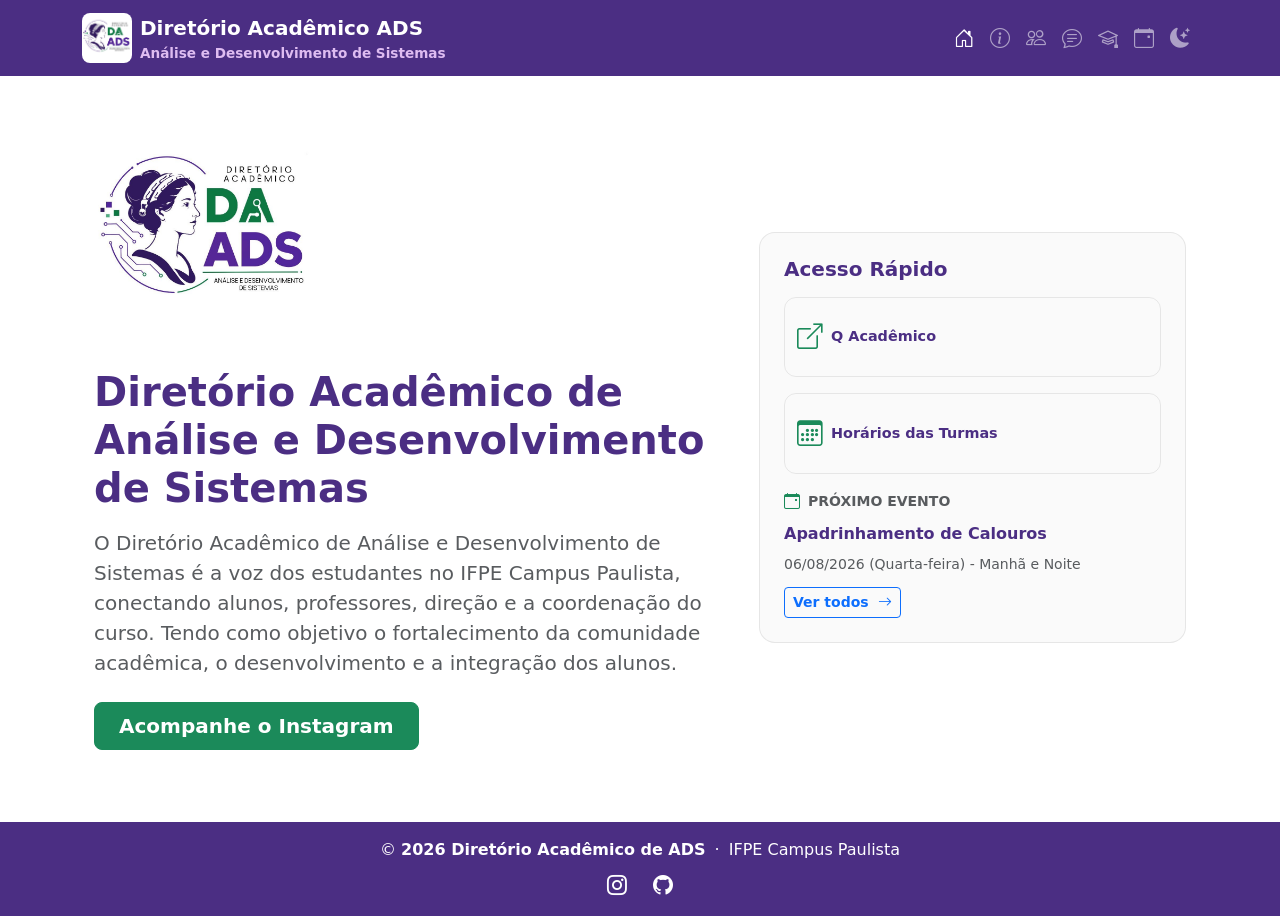
==== index.html @ 2311179e "feat: cache image no site." ====
<!DOCTYPE html>
<html lang="pt-BR">
<head>
  <!-- Google tag (gtag.js) -->
  <script async src="https://www.googletagmanager.com/gtag/js?id=G-16BV52X1C1"></script>
  <script>
    window.dataLayer = window.dataLayer || [];
    function gtag(){dataLayer.push(arguments);}
    gtag('js', new Date());
    gtag('config', 'G-16BV52X1C1');
  </script>
  <meta charset="UTF-8">
  <meta name="viewport" content="width=device-width, initial-scale=1.0">
  <title>Diretório Acadêmico de ADS - IFPE</title>

  <meta property="og:title" content="Diretório Acadêmico de ADS - IFPE Paulista">
  <meta property="og:description" content="A voz dos estudantes de Análise e Desenvolvimento de Sistemas no IFPE Campus Paulista.">
  <meta property="og:image" content="https://diretorio-academico-ads-ifpe-paulista.github.io/assets/img/logo.png">
  <meta property="og:url" content="https://diretorio-academico-ads-ifpe-paulista.github.io/index.html">
  <meta property="og:type" content="website">
  <meta name="twitter:card" content="summary_large_image">

  <link rel="stylesheet" href="https://cdn.jsdelivr.net/npm/bootstrap@5.3.3/dist/css/bootstrap.min.css">
  <link rel="stylesheet" href="https://cdn.jsdelivr.net/npm/bootstrap-icons@1.11.3/font/bootstrap-icons.min.css">
  <link rel="stylesheet" href="css/style.css">
</head>
<body class="d-flex flex-column min-vh-100">

  <div data-include="includes/nav.html"></div>

  <main class="container mt-4 mb-5 flex-grow-1">
    <div class="row justify-content-center align-items-center py-4">
      <div class="col-12 col-lg-7 px-4 text-center text-lg-start">

        <img src="assets/img/logo.png" alt="Logo do Diretório Acadêmico de ADS" class="logo-hero mb-4">

        <h1 class="display-6 fw-semibold text-primary mb-3">
          Diretório Acadêmico de Análise e Desenvolvimento de Sistemas
        </h1>

        <p class="lead text-muted mb-4">
          O Diretório Acadêmico de Análise e Desenvolvimento de Sistemas é a voz dos estudantes no IFPE Campus Paulista,
           conectando alunos, professores, direção e a coordenação do curso.
            Tendo como objetivo o fortalecimento da comunidade acadêmica, o desenvolvimento e a integração dos alunos.
        </p>
        <div>
          <a href="https://www.instagram.com/da.ads_paulista/" target="_blank" rel="noopener noreferrer" class="btn btn-secondary btn-lg px-4 fw-semibold">
            Acompanhe o Instagram
          </a>
        </div>

      </div>

      <div class="col-12 col-lg-5 px-4 mt-5 mt-lg-0">
        <div class="painel-lateral">
          <h2 class="fw-semibold text-primary fs-5 mb-3">Acesso Rápido</h2>

          <a href="https://qacademico.ifpe.edu.br/" target="_blank" rel="noopener noreferrer" class="card-atalho w-100 flex-row justify-content-start mb-3">
            <i class="bi bi-box-arrow-up-right"></i>
            <span>Q Acadêmico</span>
          </a>

          <a href="sobre.html#horarios" class="card-atalho w-100 flex-row justify-content-start mb-3">
            <i class="bi bi-calendar3"></i>
            <span>Horários das Turmas</span>
          </a>

          <div class="teaser-evento d-flex flex-column gap-2 text-start">
            <div class="d-flex align-items-center gap-2">
              <i class="bi bi-calendar-event text-secondary"></i>
              <span class="text-uppercase small fw-semibold text-muted">Próximo evento</span>
            </div>
            <div class="fw-bold text-primary" id="teaserEventoTitulo">Carregando...</div>
            <div class="small text-muted" id="teaserEventoData"></div>
            <a href="eventos.html" class="btn btn-outline-primary btn-sm fw-semibold align-self-start mt-1">
              Ver todos <i class="bi bi-arrow-right ms-1"></i>
            </a>
          </div>
        </div>
      </div>
    </div>
  </main>

  <div data-include="includes/footer.html"></div>

  <script src="https://cdn.jsdelivr.net/npm/bootstrap@5.3.3/dist/js/bootstrap.bundle.min.js"></script>
  <script src="js/main.js"></script>
</body>
</html>
---- css/style.css ----
:root {
  --bs-primary: #4B2E83;
  --bs-primary-rgb: 75, 46, 131;
  --bs-secondary: #1B8A5A;
  --bs-secondary-rgb: 27, 138, 90;
}

.btn-primary {
  --bs-btn-bg: #4B2E83;
  --bs-btn-border-color: #4B2E83;
  --bs-btn-hover-bg: #3E266B;
  --bs-btn-hover-border-color: #3E266B;
  --bs-btn-active-bg: #311E55;
  --bs-btn-active-border-color: #311E55;
  --bs-btn-disabled-bg: #4B2E83;
  --bs-btn-disabled-border-color: #4B2E83;
}

.btn-secondary {
  --bs-btn-bg: #1B8A5A;
  --bs-btn-border-color: #1B8A5A;
  --bs-btn-hover-bg: #16714A;
  --bs-btn-hover-border-color: #16714A;
  --bs-btn-active-bg: #125A3B;
  --bs-btn-active-border-color: #125A3B;
  --bs-btn-disabled-bg: #1B8A5A;
  --bs-btn-disabled-border-color: #1B8A5A;
}

div#cardsEquipe .card {
  transition: transform 0.3s ease, box-shadow 0.3s ease, border-color 0.3s ease !important;
  border: 2px solid rgba(0,0,0,0.125); 
}

div#cardsEquipe .card:hover {
  transform: translateY(-8px);
  box-shadow: 0 10px 20px rgba(0, 0, 0, 0.15) !important;
  border-color: var(--bs-primary) !important;
}

.card-professor {
  transition: transform 0.3s ease, box-shadow 0.3s ease, border-color 0.3s ease;
  border: 2px solid rgba(0,0,0,0.125);
}

.card-professor:hover {
  transform: translateY(-8px);
  box-shadow: 0 10px 20px rgba(0, 0, 0, 0.15);
  border-color: var(--bs-primary);
}

.avatar-professor {
  width: 110px;
  height: 110px;
  border-radius: 50%;
  object-fit: cover;
  border: 3px solid var(--bs-secondary);
}

.painel-lateral {
  border: 1px solid rgba(0,0,0,0.08);
  border-radius: 1rem;
  padding: 1.5rem;
  background-color: #fafafa;
  text-align: left;
}

.painel-lateral .card-atalho {
  flex-direction: row;
  justify-content: flex-start;
}

.painel-lateral .teaser-evento {
  border: none;
  background: none;
  padding: 0;
}

.card-atalho {
  display: flex;
  flex-direction: column;
  align-items: center;
  justify-content: center;
  gap: 0.5rem;
  border: 1px solid rgba(0,0,0,0.08);
  border-radius: 0.75rem;
  padding: 1.25rem 0.75rem;
  height: 100%;
  text-decoration: none;
  color: var(--bs-primary);
  font-weight: 600;
  font-size: 0.9rem;
  transition: transform 0.3s ease, box-shadow 0.3s ease, border-color 0.3s ease;
}

.card-atalho i {
  font-size: 1.6rem;
  color: var(--bs-secondary);
}

.card-atalho:hover {
  transform: translateY(-4px);
  box-shadow: 0 8px 16px rgba(0, 0, 0, 0.1);
  border-color: var(--bs-primary);
  color: var(--bs-primary);
}

.logo-hero {
  width: 100%;
  max-width: 220px;
  height: auto;
}

.teaser-evento {
  border: 1px solid rgba(0,0,0,0.08);
  border-radius: 0.75rem;
  padding: 1rem 1.25rem;
  background-color: #fafafa;
}

#modalProfessorFormacao .card-stat {
  text-align: center;
  padding: 0.9rem 0.5rem;
}

.card-stat {
  border: 1px solid rgba(0,0,0,0.08);
  border-radius: 0.75rem;
  padding: 1.25rem;
  height: 100%;
  text-align: left;
  transition: transform 0.3s ease, box-shadow 0.3s ease, border-color 0.3s ease;
}

.card-stat:hover {
  transform: translateY(-4px);
  box-shadow: 0 8px 16px rgba(0, 0, 0, 0.1);
  border-color: var(--bs-primary);
}

.card-stat-icon {
  display: block;
  font-size: 1.5rem;
  margin-bottom: 0.5rem;
}

.card-stat-valor {
  font-weight: 700;
  font-size: 1.1rem;
  color: #212529;
}

.card-stat-label {
  font-size: 0.7rem;
  font-weight: 600;
  letter-spacing: 0.05em;
  text-transform: uppercase;
  color: #6c757d;
  margin-top: 0.15rem;
}

.rotulo-turno {
  display: inline-flex;
  align-items: center;
  gap: 0.4em;
  font-weight: 700;
  font-size: 0.85rem;
  color: var(--bs-primary);
  text-transform: uppercase;
  letter-spacing: 0.03em;
  min-width: 90px;
}

.rotulo-turno i {
  color: var(--bs-secondary);
}

.card-horario-dia {
  border: 1px solid rgba(0,0,0,0.08);
  border-left: 4px solid var(--bs-secondary);
  border-radius: 0.6rem;
  padding: 1rem 1.1rem;
  height: 100%;
  background-color: #fafafa;
  text-align: left;
  transition: transform 0.3s ease, box-shadow 0.3s ease, border-color 0.3s ease;
}

.card-horario-dia:hover {
  transform: translateY(-4px);
  box-shadow: 0 8px 16px rgba(0, 0, 0, 0.1);
  border-color: var(--bs-primary);
  border-left-color: var(--bs-primary);
}

.linha-horario {
  font-size: 0.9rem;
  margin-bottom: 0.65rem;
  padding-bottom: 0.65rem;
  border-bottom: 1px dashed rgba(0,0,0,0.1);
}

.linha-horario:last-child {
  margin-bottom: 0;
  padding-bottom: 0;
  border-bottom: none;
}

.linha-horario .professor {
  display: block;
  color: #6c757d;
  font-size: 0.8rem;
  margin-top: 0.15rem;
}

.linha-horario .professor i {
  margin-right: 0.3rem;
  color: var(--bs-secondary);
}

.badge-horario {
  display: inline-block;
  background-color: rgba(var(--bs-primary-rgb), 0.1);
  color: var(--bs-primary);
  font-weight: 700;
  font-size: 0.75rem;
  padding: 0.25em 0.6em;
  border-radius: 0.35rem;
  margin-right: 0.5rem;
  white-space: nowrap;
}

.card-disciplina {
  border: 1px solid rgba(0,0,0,0.08);
  border-radius: 0.6rem;
  padding: 0.9rem 1rem;
  height: 100%;
  background-color: #fafafa;
  transition: transform 0.3s ease, box-shadow 0.3s ease, border-color 0.3s ease;
}

.card-disciplina:hover {
  transform: translateY(-4px);
  box-shadow: 0 8px 16px rgba(0, 0, 0, 0.1);
  border-color: var(--bs-primary);
}

.badge-carga-horaria {
  background-color: rgba(var(--bs-secondary-rgb), 0.15);
  color: var(--bs-secondary);
  font-size: 0.75rem;
  font-weight: 700;
  padding: 0.3em 0.65em;
  border-radius: 50rem;
  white-space: nowrap;
}

.evento-slide {
  height: 440px;
  background-size: cover;
  background-position: center;
  display: flex;
  align-items: flex-end;
}

.evento-slide-sem-foto {
  background-image: linear-gradient(135deg, var(--bs-primary), var(--bs-secondary));
}

.evento-overlay {
  width: 100%;
  color: #fff;
  text-align: left;
  padding: 2.5rem 2rem 2rem;
  background: linear-gradient(transparent, rgba(0,0,0,0.75));
}

.badge-evento-data {
  display: inline-flex;
  align-items: center;
  gap: 0.4em;
  background-color: rgba(255,255,255,0.2);
  padding: 0.35em 0.9em;
  border-radius: 50rem;
  font-size: 0.85rem;
  font-weight: 600;
}

.card-contato {
  border: 1px solid rgba(0,0,0,0.08);
  border-radius: 1rem;
}

.card-contato .form-control:focus,
.card-contato .input-group:focus-within .input-group-text {
  border-color: var(--bs-primary);
  box-shadow: 0 0 0 0.2rem rgba(var(--bs-primary-rgb), 0.15);
}

.card-coordenador {
  border-color: var(--bs-primary) !important;
  border-width: 2px;
}

.badge-coordenador {
  position: absolute;
  top: -0.8rem;
  left: 50%;
  transform: translateX(-50%);
  display: inline-flex;
  align-items: center;
  gap: 0.3em;
  background-color: var(--bs-primary);
  color: #fff;
  font-size: 0.75rem;
  font-weight: 700;
  padding: 0.35em 0.9em;
  border-radius: 50rem;
  white-space: nowrap;
  z-index: 1;
}

.badge-disciplina {
  display: inline-block;
  background-color: rgba(var(--bs-primary-rgb), 0.1);
  color: var(--bs-primary);
  font-size: 0.8rem;
  font-weight: 600;
  padding: 0.35em 0.75em;
  border-radius: 50rem;
  margin: 0.2em;
}

.contato-email {
  color: var(--bs-secondary);
  font-weight: 600;
  text-decoration: none;
}

.contato-email:hover {
  text-decoration: underline;
}

#btn-topo {
  position: fixed;
  bottom: 24px;
  right: 24px;
  display: none;
  z-index: 999;
  border: none;
  border-radius: 50%;
  width: 48px;
  height: 48px;
  background-color: #28a745;
  color: white;
  font-size: 1.2rem;
  cursor: pointer;
}

#btn-topo.mostrar {
  display: block;
}

.navbar-nav .nav-link {
  transition: transform 100ms ease, color 200ms ease;;
}

.navbar-nav .nav-link:hover {
  transform: scale(1.4);
  color: white;
}

.navbar-brand div p{
  font-weight: 600;
  margin-bottom: 0;
}

.da-subtituilo{
  color: #debcf1;
  font-size: 0.85rem;
}

.navbar-brand p{
  transition: transform 100ms ease;
}

.navbar-brand:hover p{
  transform: translateX(8px) scale(1.060);
}

.links-footer a{
  color:white;
  text-decoration: none;
  padding: 0.60rem;

  transition: opacity 100ms ease;
}

.links-footer a:hover{
  opacity: 60%;
}

html[data-bs-theme="dark"] {
  --bs-primary: #b392f0;
  --bs-primary-rgb: 179, 146, 240;
}

.navbar.bg-primary,
footer.bg-primary,
.bg-primary.footer {
  background-color: #4B2E83 !important;
}
/*corrige os fundos cinza no tema escuro*/
html[data-bs-theme="dark"] .painel-lateral,
html[data-bs-theme="dark"] .teaser-evento,
html[data-bs-theme="dark"] .card-disciplina,
html[data-bs-theme="dark"] .card-horario-dia {
  background-color: var(--bs-secondary-bg);
  border-color: var(--bs-border-color);
}
html[data-bs-theme="dark"] .linha-horario {
  border-bottom-color: var(--bs-border-color);
}
html[data-bs-theme="dark"] .linha-horario .professor {
  color: var(--bs-secondary-color);
}
/*corrige o texto escuro nos cards no tema escuro */
html[data-bs-theme="dark"] .card-stat-valor {
  color: var(--bs-body-color);
}
html[data-bs-theme="dark"] .card-stat-label {
  color: var(--bs-secondary-color);
}
/*corrige a cor dos links do card no tema escuro */
html[data-bs-theme="dark"] .card-atalho {
  color: var(--bs-body-color);
}
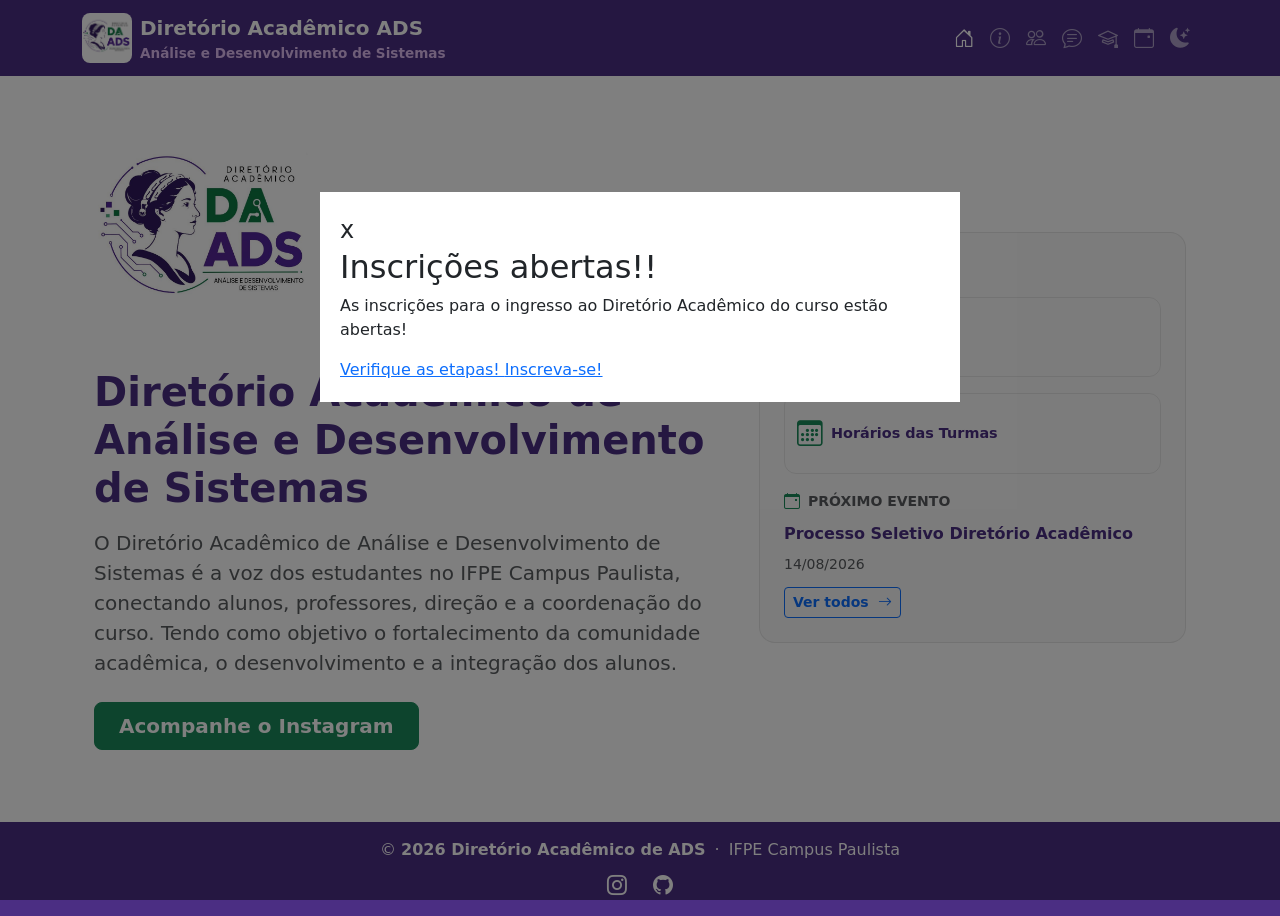
==== commit 71da2936: "feat(home): mostra um modal ao entrar na tela de home" ====
--- a/index.html
+++ b/index.html
@@ -1,13 +1,20 @@
 <!DOCTYPE html>
 <html lang="pt-BR">
 <head>
-  <!-- Google tag (gtag.js) -->
-  <script async src="https://www.googletagmanager.com/gtag/js?id=G-16BV52X1C1"></script>
+  <!-- Google tag (gtag.js) - só carrega em produção, não em localhost/Live Server -->
   <script>
-    window.dataLayer = window.dataLayer || [];
-    function gtag(){dataLayer.push(arguments);}
-    gtag('js', new Date());
-    gtag('config', 'G-16BV52X1C1');
+    (function() {
+      if (location.hostname !== 'diretorio-academico-ads-ifpe-paulista.github.io') return;
+      var gtagScript = document.createElement('script');
+      gtagScript.async = true;
+      gtagScript.src = 'https://www.googletagmanager.com/gtag/js?id=G-16BV52X1C1';
+      document.head.appendChild(gtagScript);
+      window.dataLayer = window.dataLayer || [];
+      function gtag(){dataLayer.push(arguments);}
+      window.gtag = gtag;
+      gtag('js', new Date());
+      gtag('config', 'G-16BV52X1C1');
+    })();
   </script>
   <meta charset="UTF-8">
   <meta name="viewport" content="width=device-width, initial-scale=1.0">
@@ -83,6 +90,20 @@
 
   <div data-include="includes/footer.html"></div>
 
+  <div id="modal-ingresso">
+    <div id="modal-ingresso-conteudo">
+      <span id="modal-ingresso-fechar">x</span>
+      <h2>Inscrições abertas!!</h2>
+      <p>As inscrições para o ingresso ao Diretório Acadêmico do curso estão abertas!</p>
+      <a href="ingresso.html" id="botao-modal-etapas btn btn-primary fw-semibold">
+        Verifique as etapas!
+      </a>
+      <a href="" id="botao-modal-forms btn btn-primary fw-semibold">
+        Inscreva-se!
+      </a>
+    </div>
+  </div>
+
   <script src="https://cdn.jsdelivr.net/npm/bootstrap@5.3.3/dist/js/bootstrap.bundle.min.js"></script>
   <script src="js/main.js"></script>
 </body>
--- a/css/style.css
+++ b/css/style.css
@@ -434,4 +434,97 @@
 /*corrige a cor dos links do card no tema escuro */
 html[data-bs-theme="dark"] .card-atalho {
   color: var(--bs-body-color);
+}
+
+#etapas-ingresso-lista{
+  display: flex;
+  flex-direction: column;
+  list-style-type: none;
+  gap: 2rem 0;
+  padding-left: 0;
+  width: 100%;
+  color: var(--bs-primary);
+}
+
+#etapas-ingresso-lista li{
+  display: flex;
+  align-items: center;
+  border: var(--bs-primary) 2px solid;
+  border-radius: 25px 55px;
+  padding: 20px;
+  overflow: hidden;
+  min-width: 0;
+  align-items: flex-start;
+
+  transition: transform 200ms ease;
+}
+
+#etapas-ingresso-lista li .etapa-descricao {
+  flex: 1;
+  min-width: 0;
+}
+
+#etapas-ingresso-lista li .etapa-descricao h2{
+  font-weight: 700; 
+}
+
+#etapas-ingresso-lista li .etapa-descricao p {
+  word-break: break-word;
+  white-space: normal;
+  margin-bottom: 0;
+  color: var(--bs-body-color);
+}
+
+#etapas-ingresso-lista h2 {
+  margin-bottom: 0;
+}
+
+.etapa-ingresso{
+  font-size: 50px;
+  font-weight: 650;
+  margin-bottom: 0;
+  margin-right: .5rem;
+}
+
+.etapa-informacoes span{
+  font-size: .65rem;
+  letter-spacing: .15em;
+  border-radius: 2px 8px;
+  color: var(--bs-body-color);
+  padding: 0 .4em;
+  width: 100%;
+}
+
+.data-etapa {
+  background: rgba(168, 85, 247, 0.1);
+  border: 1px solid #4B2E83;
+}
+
+.tipo-etapa{
+  background: #b13228;
+  border: 1px solid #c54630;
+}
+
+#modal-ingresso{
+  display: none;
+  position: fixed;
+  top: 0;
+  left: 0;
+  width: 100%;
+  height: 100%;
+  background-color: rgba(0,0,0,0.5);
+}
+
+#modal-ingresso-conteudo {
+  background: white;
+  margin: 15% auto;
+  padding: 20px;
+  width: 50%;
+}
+
+#modal-ingresso-fechar{
+  top: 10px;
+  right: 10px;
+  font-size: 24px;
+  cursor: pointer;
 }
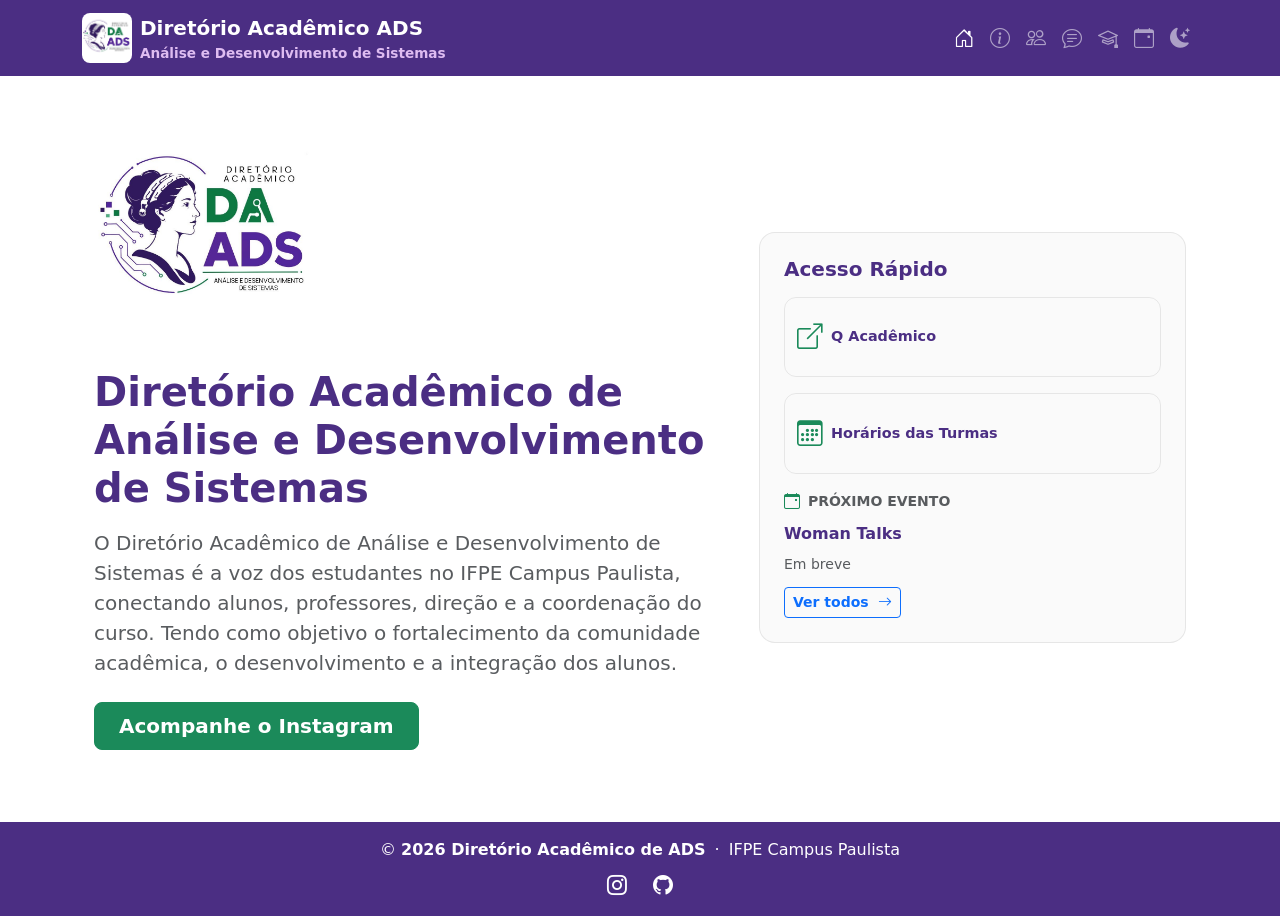
==== commit 1e3f3d07: "feat: filtragem host e atualização de eventos" ====
--- a/index.html
+++ b/index.html
@@ -90,20 +90,6 @@
 
   <div data-include="includes/footer.html"></div>
 
-  <div id="modal-ingresso">
-    <div id="modal-ingresso-conteudo">
-      <span id="modal-ingresso-fechar">x</span>
-      <h2>Inscrições abertas!!</h2>
-      <p>As inscrições para o ingresso ao Diretório Acadêmico do curso estão abertas!</p>
-      <a href="ingresso.html" id="botao-modal-etapas btn btn-primary fw-semibold">
-        Verifique as etapas!
-      </a>
-      <a href="" id="botao-modal-forms btn btn-primary fw-semibold">
-        Inscreva-se!
-      </a>
-    </div>
-  </div>
-
   <script src="https://cdn.jsdelivr.net/npm/bootstrap@5.3.3/dist/js/bootstrap.bundle.min.js"></script>
   <script src="js/main.js"></script>
 </body>
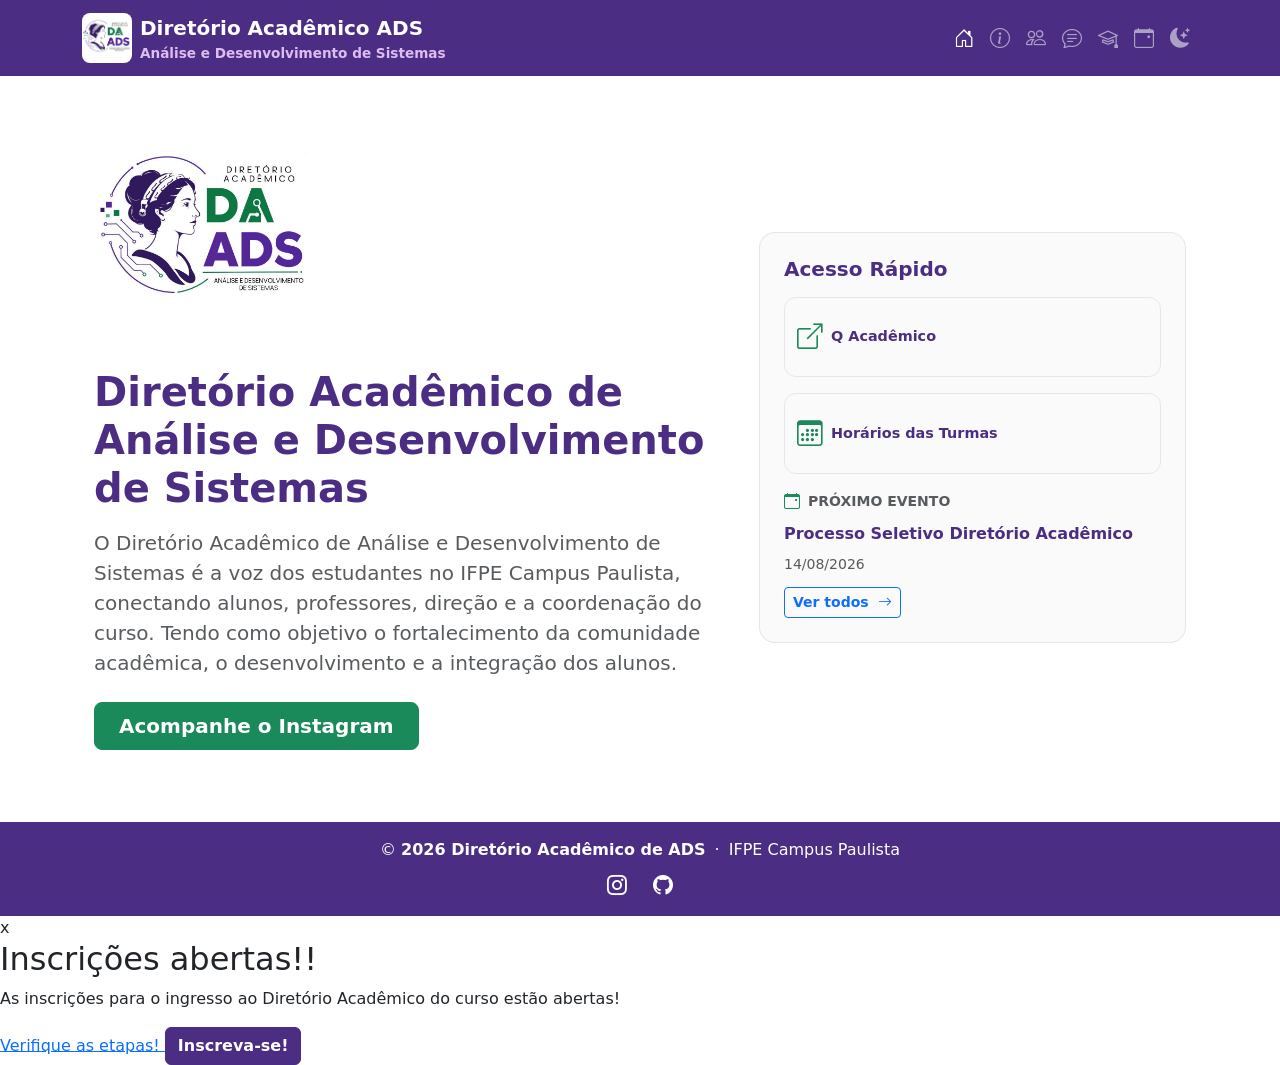
==== commit c22057a6: "feat(datas): adiciona as datas do processo de ingresso" ====
--- a/index.html
+++ b/index.html
@@ -90,6 +90,20 @@
 
   <div data-include="includes/footer.html"></div>
 
+  <div id="modal-ingresso">
+    <div id="modal-ingresso-conteudo">
+      <span id="modal-ingresso-fechar">x</span>
+      <h2>Inscrições abertas!!</h2>
+      <p>As inscrições para o ingresso ao Diretório Acadêmico do curso estão abertas!</p>
+      <a href="ingresso.html" id="botao-modal-etapas btn btn-primary fw-semibold">
+        Verifique as etapas!
+      </a>
+      <a href="" id="botao-modal-forms" class="btn btn-primary fw-semibold">
+        Inscreva-se!
+      </a>
+    </div>
+  </div>
+
   <script src="https://cdn.jsdelivr.net/npm/bootstrap@5.3.3/dist/js/bootstrap.bundle.min.js"></script>
   <script src="js/main.js"></script>
 </body>
--- a/css/style.css
+++ b/css/style.css
@@ -503,28 +503,4 @@
 .tipo-etapa{
   background: #b13228;
   border: 1px solid #c54630;
-}
-
-#modal-ingresso{
-  display: none;
-  position: fixed;
-  top: 0;
-  left: 0;
-  width: 100%;
-  height: 100%;
-  background-color: rgba(0,0,0,0.5);
-}
-
-#modal-ingresso-conteudo {
-  background: white;
-  margin: 15% auto;
-  padding: 20px;
-  width: 50%;
-}
-
-#modal-ingresso-fechar{
-  top: 10px;
-  right: 10px;
-  font-size: 24px;
-  cursor: pointer;
 }
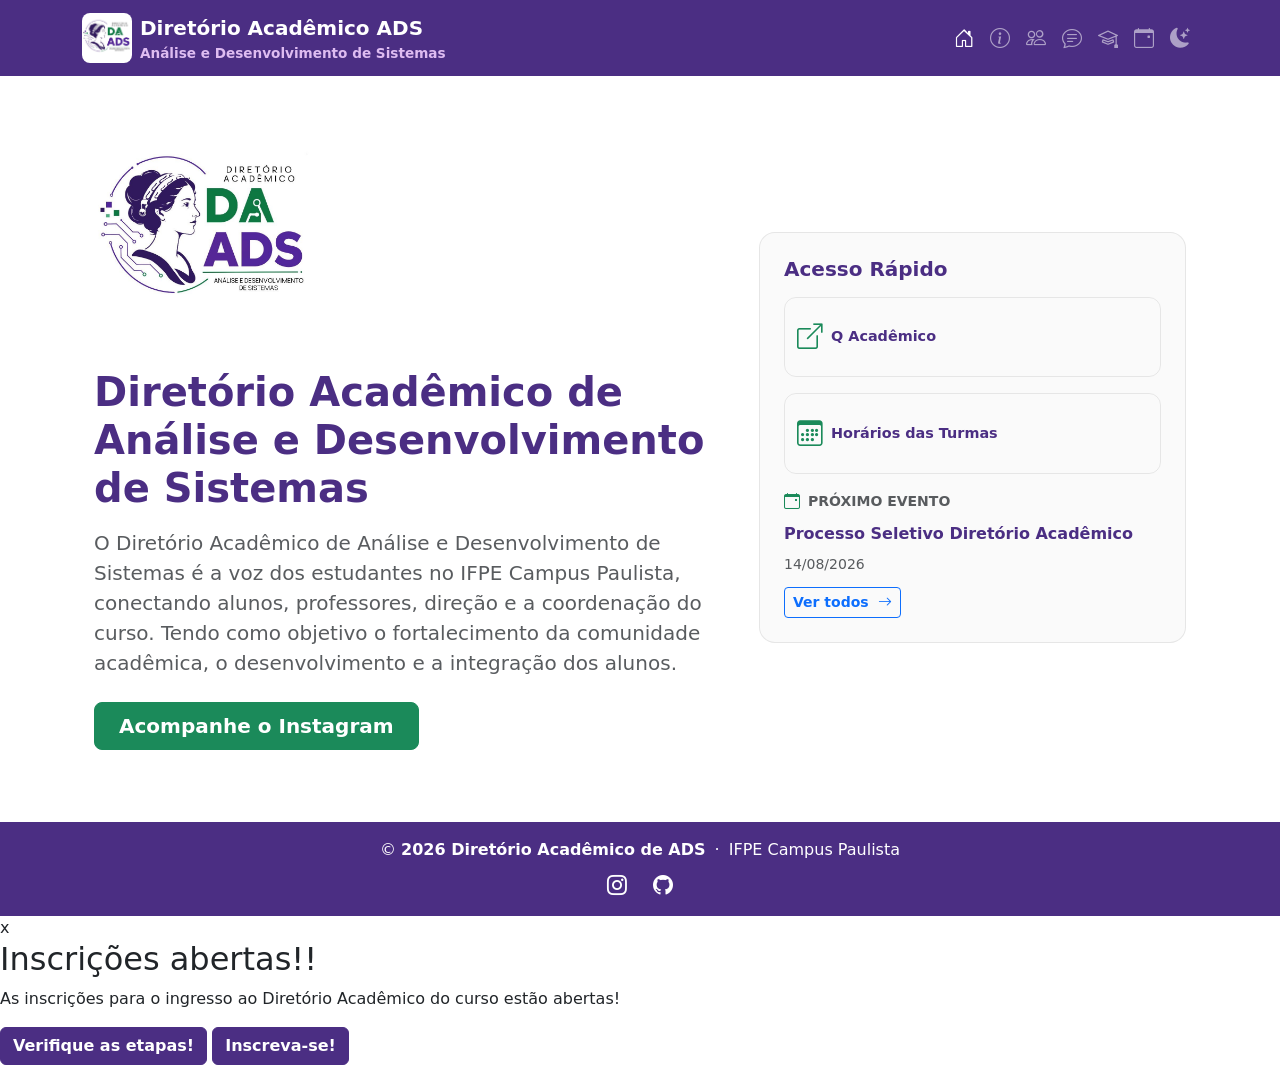
==== commit 9cba3ab2: "feat(forms): adiciona o link do formulario de inscrição para o DA" ====
--- a/index.html
+++ b/index.html
@@ -95,10 +95,10 @@
       <span id="modal-ingresso-fechar">x</span>
       <h2>Inscrições abertas!!</h2>
       <p>As inscrições para o ingresso ao Diretório Acadêmico do curso estão abertas!</p>
-      <a href="ingresso.html" id="botao-modal-etapas btn btn-primary fw-semibold">
+      <a href="ingresso.html" id="botao-modal-etapas" class="btn btn-primary fw-semibold">
         Verifique as etapas!
       </a>
-      <a href="" id="botao-modal-forms" class="btn btn-primary fw-semibold">
+      <a href="https://docs.google.com/forms/d/e/1FAIpQLSfVkXyIAeXrjl2o2H2f1ONXKqOIMecTX_8w1fWQfl6jFqpQGQ/viewform?usp=publish-editor" target="_blank" id="botao-modal-forms" class="btn btn-primary fw-semibold">
         Inscreva-se!
       </a>
     </div>
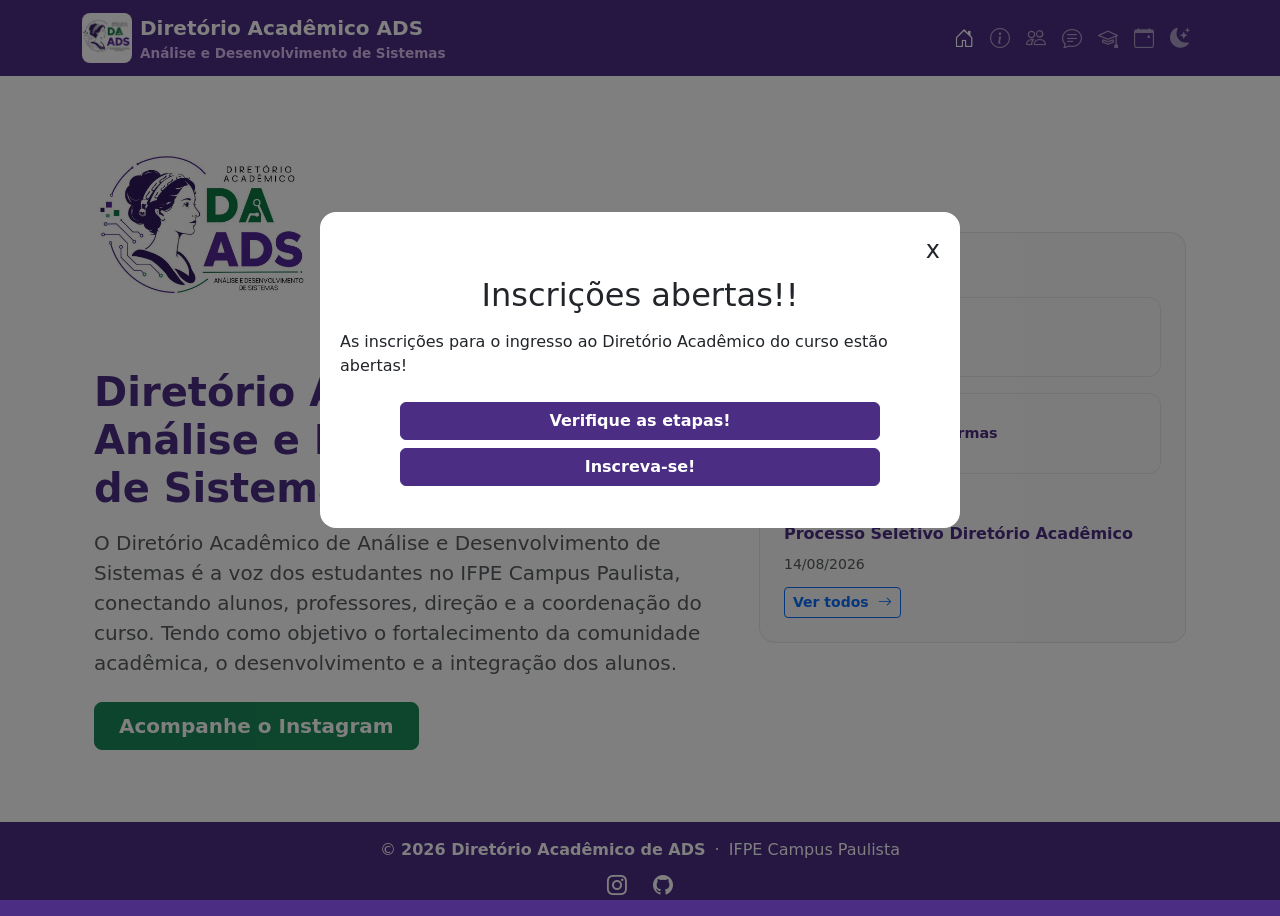
==== commit c0f232b6: "feat(modal): finaliza o funcionamento base do modal de ingresso" ====
--- a/index.html
+++ b/index.html
@@ -98,7 +98,7 @@
       <a href="ingresso.html" id="botao-modal-etapas" class="btn btn-primary fw-semibold">
         Verifique as etapas!
       </a>
-      <a href="https://docs.google.com/forms/d/e/1FAIpQLSfVkXyIAeXrjl2o2H2f1ONXKqOIMecTX_8w1fWQfl6jFqpQGQ/viewform?usp=publish-editor" target="_blank" id="botao-modal-forms" class="btn btn-primary fw-semibold">
+      <a href="" id="botao-modal-forms" class="btn btn-primary fw-semibold">
         Inscreva-se!
       </a>
     </div>
--- a/css/style.css
+++ b/css/style.css
@@ -503,4 +503,58 @@
 .tipo-etapa{
   background: #b13228;
   border: 1px solid #c54630;
+}
+
+#modal-ingresso{
+  display: none;
+  position: fixed;
+  top: 0;
+  left: 0;
+  width: 100%;
+  height: 100%;
+  background-color: rgba(0,0,0,0.5);
+  
+  opacity: 0;
+  transition: background-color 200ms ease, opacity 200ms ease;
+}
+
+#modal-ingresso.ativo {
+  opacity: 1;
+}
+
+#modal-ingresso-conteudo {
+  background: white;
+  margin: 15% auto;
+  padding: 20px;
+  width: 50%;
+  border-radius: 1rem;
+  display: flex;
+  flex-direction: column;
+  align-items: center;
+  gap: .5rem;
+  padding-bottom: 2.6rem;
+  color: #212529;
+
+  transition: transform 200ms ease;
+}
+
+#modal-ingresso-conteudo.ativo{
+  transform: translateY(20px);
+}
+
+#modal-ingresso-conteudo a{
+  width: 80%;
+  max-width: 90%;
+}
+
+#modal-ingresso-fechar{
+  align-self: flex-end;
+  font-size: 24px;
+  cursor: pointer;
+
+  transition: transform 200ms ease;
+}
+
+#modal-ingresso-fechar:hover{
+  transform: translateY(-5px) scale(1.2);
 }
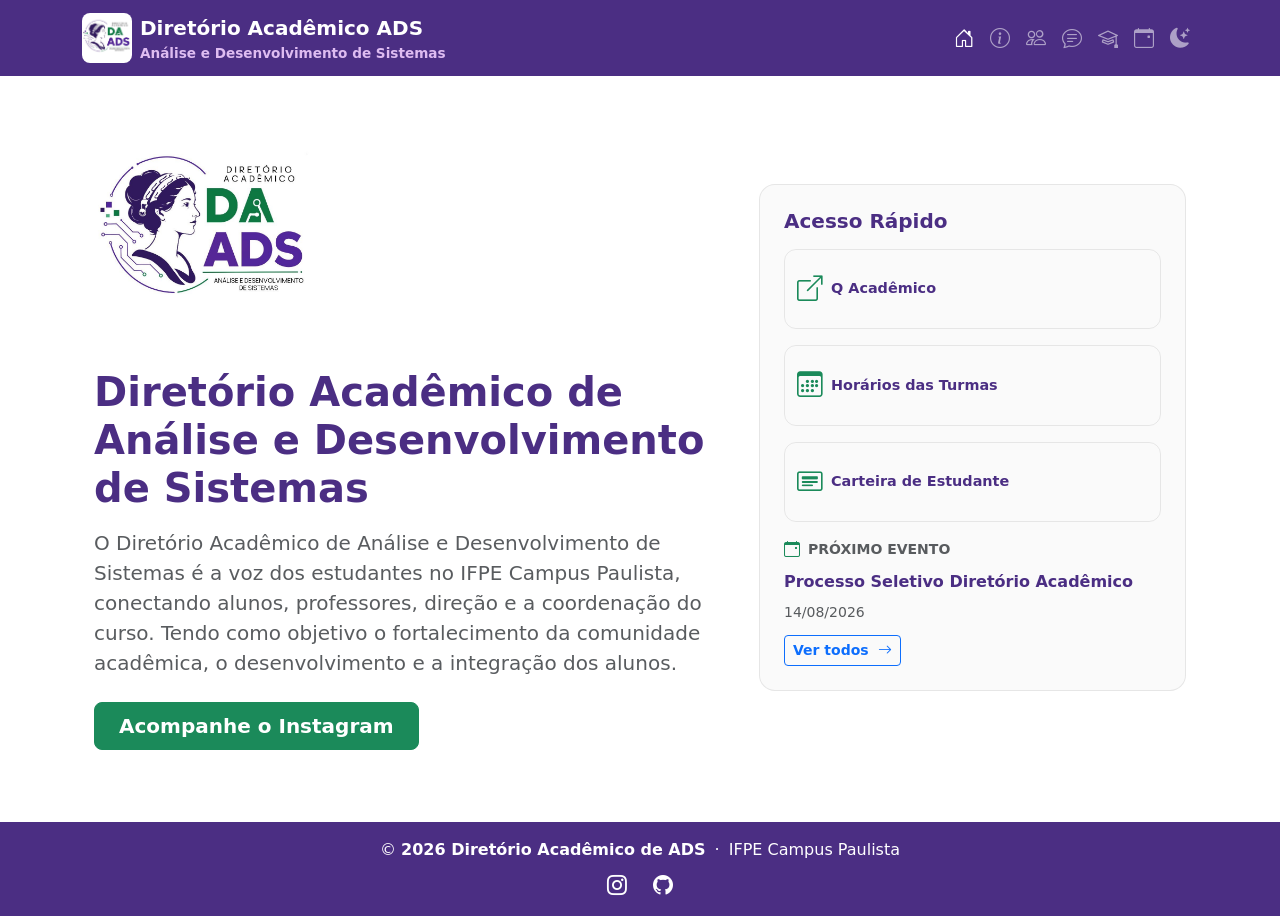
==== commit 12e4982b: "feat: carteira de estudantes" ====
--- a/index.html
+++ b/index.html
@@ -72,6 +72,12 @@
             <span>Horários das Turmas</span>
           </a>
 
+          <!-- TODO: substituir "#" pelo link real do formulário de carteira de estudante -->
+          <a href="#" id="botao-carteira-atalho" class="card-atalho w-100 flex-row justify-content-start mb-3">
+            <i class="bi bi-card-heading"></i>
+            <span>Carteira de Estudante</span>
+          </a>
+
           <div class="teaser-evento d-flex flex-column gap-2 text-start">
             <div class="d-flex align-items-center gap-2">
               <i class="bi bi-calendar-event text-secondary"></i>
@@ -93,14 +99,27 @@
   <div id="modal-ingresso">
     <div id="modal-ingresso-conteudo">
       <span id="modal-ingresso-fechar">x</span>
-      <h2>Inscrições abertas!!</h2>
-      <p>As inscrições para o ingresso ao Diretório Acadêmico do curso estão abertas!</p>
-      <a href="ingresso.html" id="botao-modal-etapas" class="btn btn-primary fw-semibold">
-        Verifique as etapas!
-      </a>
-      <a href="" id="botao-modal-forms" class="btn btn-primary fw-semibold">
-        Inscreva-se!
-      </a>
+
+      <div id="secao-ingresso" class="modal-secao">
+        <h2>Inscrições abertas!!</h2>
+        <p>As inscrições para o ingresso ao Diretório Acadêmico do curso estão abertas!</p>
+        <a href="ingresso.html" id="botao-modal-etapas" class="btn btn-primary fw-semibold">
+          Verifique as etapas do ingresso ao DA
+        </a>
+        <a href="https://docs.google.com/forms/d/e/1FAIpQLSfVkXyIAeXrjl2o2H2f1ONXKqOIMecTX_8w1fWQfl6jFqpQGQ/viewform?usp=publish-editor" target="_blank" id="botao-modal-forms" class="btn btn-primary fw-semibold">
+          Inscreva-se no processo de ingresso do DA
+        </a>
+      </div>
+
+      <hr id="modal-divisor">
+
+      <div id="secao-carteira" class="modal-secao">
+        <h2>Carteira de Estudante</h2>
+        <p>O formulário de solicitação de carteira de estudante está disponível para todos os alunos do curso.</p>
+        <a href="https://forms.gle/EVgtLdAgyDGrPdmYA" id="botao-modal-carteira" class="btn btn-primary fw-semibold">
+          Solicite sua carteira de estudante
+        </a>
+      </div>
     </div>
   </div>
 
--- a/css/style.css
+++ b/css/style.css
@@ -513,7 +513,9 @@
   width: 100%;
   height: 100%;
   background-color: rgba(0,0,0,0.5);
-  
+  align-items: center;
+  justify-content: center;
+
   opacity: 0;
   transition: background-color 200ms ease, opacity 200ms ease;
 }
@@ -524,9 +526,11 @@
 
 #modal-ingresso-conteudo {
   background: white;
-  margin: 15% auto;
+  margin: 2rem auto;
   padding: 20px;
   width: 50%;
+  max-height: 85vh;
+  overflow-y: auto;
   border-radius: 1rem;
   display: flex;
   flex-direction: column;
@@ -545,6 +549,19 @@
 #modal-ingresso-conteudo a{
   width: 80%;
   max-width: 90%;
+}
+
+.modal-secao{
+  display: flex;
+  flex-direction: column;
+  align-items: center;
+  gap: .5rem;
+  width: 100%;
+}
+
+#modal-divisor{
+  width: 80%;
+  margin: .5rem 0;
 }
 
 #modal-ingresso-fechar{
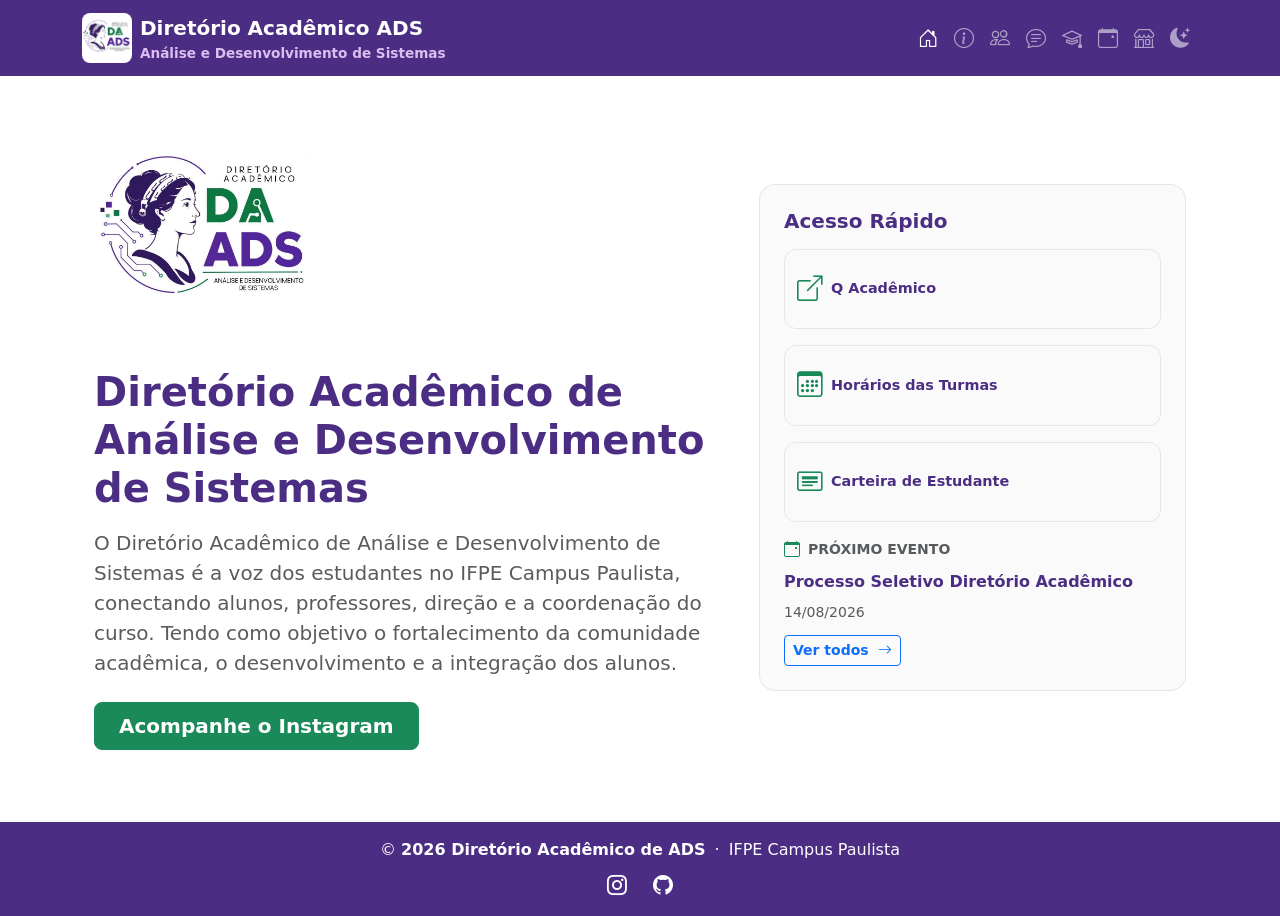
==== commit 908da45d: "fix(modal-ingresso): Correção do js do modal de ingresso e a separação dos botões do modal" ====
--- a/index.html
+++ b/index.html
@@ -103,7 +103,7 @@
       <div id="secao-ingresso" class="modal-secao">
         <h2>Inscrições abertas!!</h2>
         <p>As inscrições para o ingresso ao Diretório Acadêmico do curso estão abertas!</p>
-        <a href="ingresso.html" id="botao-modal-etapas" class="btn btn-primary fw-semibold">
+        <a href="ingresso.html" id="botao-modal-etapas" class="btn btn-primary mb-2 fw-semibold">
           Verifique as etapas do ingresso ao DA
         </a>
         <a href="https://docs.google.com/forms/d/e/1FAIpQLSfVkXyIAeXrjl2o2H2f1ONXKqOIMecTX_8w1fWQfl6jFqpQGQ/viewform?usp=publish-editor" target="_blank" id="botao-modal-forms" class="btn btn-primary fw-semibold">
@@ -126,4 +126,4 @@
   <script src="https://cdn.jsdelivr.net/npm/bootstrap@5.3.3/dist/js/bootstrap.bundle.min.js"></script>
   <script src="js/main.js"></script>
 </body>
-</html>
+</html>
--- a/css/style.css
+++ b/css/style.css
@@ -526,9 +526,8 @@
 
 #modal-ingresso-conteudo {
   background: white;
-  margin: 2rem auto;
   padding: 20px;
-  width: 50%;
+  width: min(90%, 500px);
   max-height: 85vh;
   overflow-y: auto;
   border-radius: 1rem;
@@ -541,29 +540,13 @@
 
   transition: transform 200ms ease;
 }
-
 #modal-ingresso-conteudo.ativo{
   transform: translateY(20px);
 }
-
 #modal-ingresso-conteudo a{
   width: 80%;
   max-width: 90%;
 }
-
-.modal-secao{
-  display: flex;
-  flex-direction: column;
-  align-items: center;
-  gap: .5rem;
-  width: 100%;
-}
-
-#modal-divisor{
-  width: 80%;
-  margin: .5rem 0;
-}
-
 #modal-ingresso-fechar{
   align-self: flex-end;
   font-size: 24px;
@@ -571,7 +554,18 @@
 
   transition: transform 200ms ease;
 }
-
 #modal-ingresso-fechar:hover{
   transform: translateY(-5px) scale(1.2);
+}
+div#cardsLoja .card {
+  transition: transform 0.3s ease, box-shadow 0.3s ease, border-color 0.3s ease !important;
+  border: 2px solid rgba(0,0,0,0.125); 
+}
+div#cardsLoja .card:hover {
+  transform: translateY(-8px);
+  box-shadow: 0 10px 20px rgba(0, 0, 0, 0.15) !important;
+  border-color: var(--bs-primary) !important;
+}
+html[data-bs-theme="dark"] div#cardsLoja .bg-light {
+    background-color: var(--bs-secondary-bg) !important;
 }
